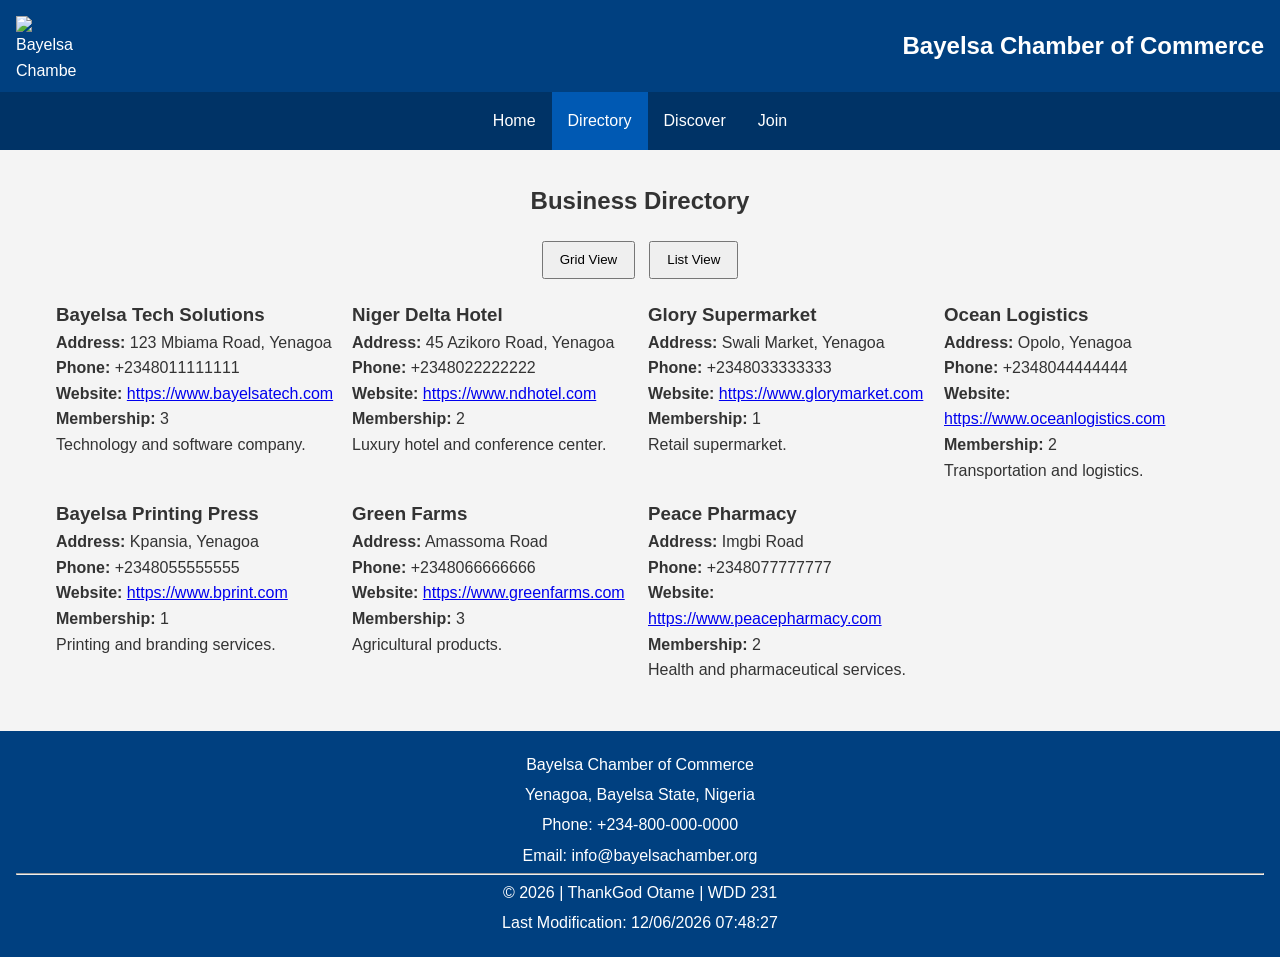
==== chamber/directory.html @ 356674b5 "Add chamber directory page" ====
<!DOCTYPE html>
<html lang="en">

<head>
    <meta charset="UTF-8">
    <meta name="viewport" content="width=device-width, initial-scale=1.0">
    <meta name="description" content="Bayelsa Chamber of Commerce Directory">
    <meta name="author" content="ThankGod Otame">

    <!-- Open Graph Meta Tags -->
    <meta property="og:title" content="Bayelsa Chamber of Commerce">
    <meta property="og:description" content="Business directory for the Bayelsa Chamber of Commerce.">
    <meta property="og:image" content="images/logo.png">
    <meta property="og:url" content="https://tamelovesu2000.github.io/wdd231/chamber/directory.html">

    <link rel="icon" href="images/favicon.ico">

    <link rel="stylesheet" href="styles/normalize.css">
    <link rel="stylesheet" href="styles/small.css">
    <link rel="stylesheet" href="styles/larger.css">

    <script src="scripts/date.js" defer></script>
    <script src="scripts/directory.js" defer></script>

    <title>Bayelsa Chamber Directory</title>
</head>

<body>

    <header>
        <img src="images/logo.png" alt="Bayelsa Chamber Logo" width="60" height="60">

        <div>
            <h1>Bayelsa Chamber of Commerce</h1>
        </div>

        <button id="menuButton" aria-label="Open Navigation Menu">☰</button>
    </header>

    <nav id="navMenu">
        <ul>
            <li><a href="../index.html">Home</a></li>
            <li><a href="directory.html" class="active">Directory</a></li>
            <li><a href="#">Discover</a></li>
            <li><a href="#">Join</a></li>
        </ul>
    </nav>

    <main>
        <h2>Business Directory</h2>

        <div class="view-buttons">
            <button id="grid">Grid View</button>
            <button id="list">List View</button>
        </div>

        <section id="members" class="grid">
            <!-- Member cards added by JavaScript -->
        </section>
    </main>

    <footer>
        <p>Bayelsa Chamber of Commerce</p>
        <p>Yenagoa, Bayelsa State, Nigeria</p>
        <p>Phone: +234-800-000-0000</p>
        <p>Email: info@bayelsachamber.org</p>

        <hr>

        <p>
            &copy; <span id="currentyear"></span> |
            ThankGod Otame |
            WDD 231
        </p>

        <p id="lastModified"></p>
    </footer>

</body>

</html>
---- chamber/styles/small.css ----
* {
    margin: 0;
    padding: 0;
    box-sizing: border-box;
}

body {
    font-family: Arial, Helvetica, sans-serif;
    line-height: 1.6;
    background: #f4f4f4;
    color: #333;
}

header {
    display: flex;
    justify-content: space-between;
    align-items: center;
    background: #004080;
    color: white;
    padding: 1rem;
}

header h1 {
    font-size: 1.5rem;
}

#menuButton {
    font-size: 1.8rem;
    background: none;
    border: none;
    color: white;
    cursor: pointer;
}

nav {
    background: #003366;
}

nav ul {
    list-style: none;
}

nav li {
    border-top: 1px solid rgba(255, 255, 255, .2);
}

nav a {
    display: block;
    padding: 1rem;
    color: white;
    text-decoration: none;
}

nav a:hover,
nav a.active {
    background: #0059b3;
}

main {
    max-width: 1200px;
    margin: 1rem auto;
    padding: 1rem;
}

h2 {
    text-align: center;
    margin-bottom: 1rem;
}

.view-buttons {
    text-align: center;
    margin-bottom: 1rem;
}

.view-buttons button {
    padding: .6rem 1rem;
    margin: .3rem;
    cursor: pointer;
}

#members {
    display: grid;
    gap: 1rem;
}

footer {
    background: #004080;
    color: white;
    text-align: center;
    padding: 1rem;
    margin-top: 2rem;
}

footer p {
    margin: .3rem 0;
}

.grid {
    display: grid;
    grid-template-columns: repeat(auto-fit, minmax(280px, 1fr));
    gap: 1rem;
}

.list {
    display: block;
}

.list section {
    margin-bottom: 1rem;
}
---- chamber/styles/larger.css ----
@media only screen and (min-width: 640px) {

    #menuButton {
        display: none;
    }

    nav ul {
        display: flex;
        justify-content: center;
    }

    nav li {
        border: none;
    }

    #members {
        grid-template-columns: repeat(auto-fit, minmax(280px, 1fr));
    }

}
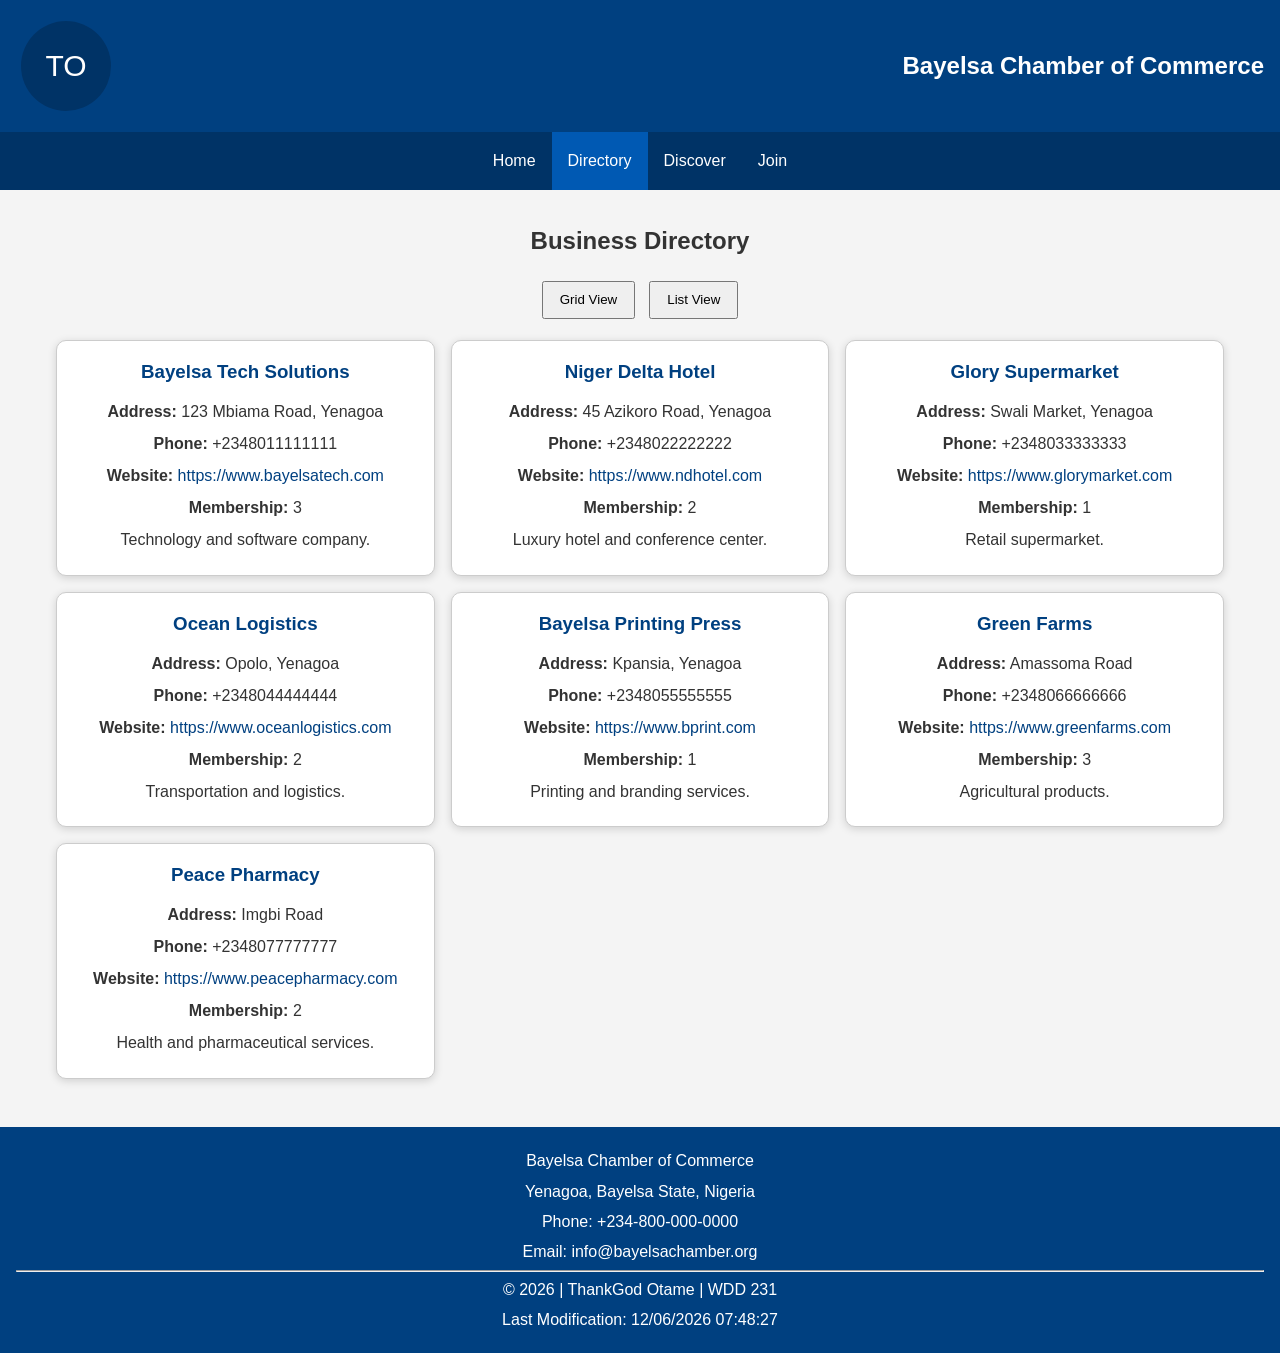
==== commit 6e5bf099: "Update chamber directory page" ====
--- a/chamber/directory.html
+++ b/chamber/directory.html
@@ -28,7 +28,7 @@
 <body>
 
     <header>
-        <img src="images/logo.png" alt="Bayelsa Chamber Logo" width="60" height="60">
+        <img src="images/logo.svg" alt="Bayelsa Chamber Logo">
 
         <div>
             <h1>Bayelsa Chamber of Commerce</h1>
--- a/chamber/styles/small.css
+++ b/chamber/styles/small.css
@@ -107,4 +107,36 @@
 
 .list section {
     margin-bottom: 1rem;
+}
+
+#members section {
+    background: #ffffff;
+    border: 1px solid #ccc;
+    border-radius: 10px;
+    padding: 1rem;
+    text-align: center;
+    box-shadow: 0 2px 8px rgba(0, 0, 0, 0.15);
+}
+
+#members section h3 {
+    color: #004080;
+    margin-bottom: 0.75rem;
+}
+
+#members section p {
+    margin: 0.4rem 0;
+}
+
+#members section a {
+    color: #004080;
+    text-decoration: none;
+}
+
+#members section a:hover {
+    text-decoration: underline;
+}
+
+header img {
+    width: 80px;
+    height: auto;
 }
--- a/chamber/styles/larger.css
+++ b/chamber/styles/larger.css
@@ -13,8 +13,18 @@
         border: none;
     }
 
-    #members {
-        grid-template-columns: repeat(auto-fit, minmax(280px, 1fr));
+    .grid {
+        display: grid;
+        grid-template-columns: repeat(3, 1fr);
+        gap: 1rem;
     }
 
+    .list section {
+        display: flex;
+        flex-direction: column;
+    }
+
+    header img {
+        width: 100px;
+    }
 }
